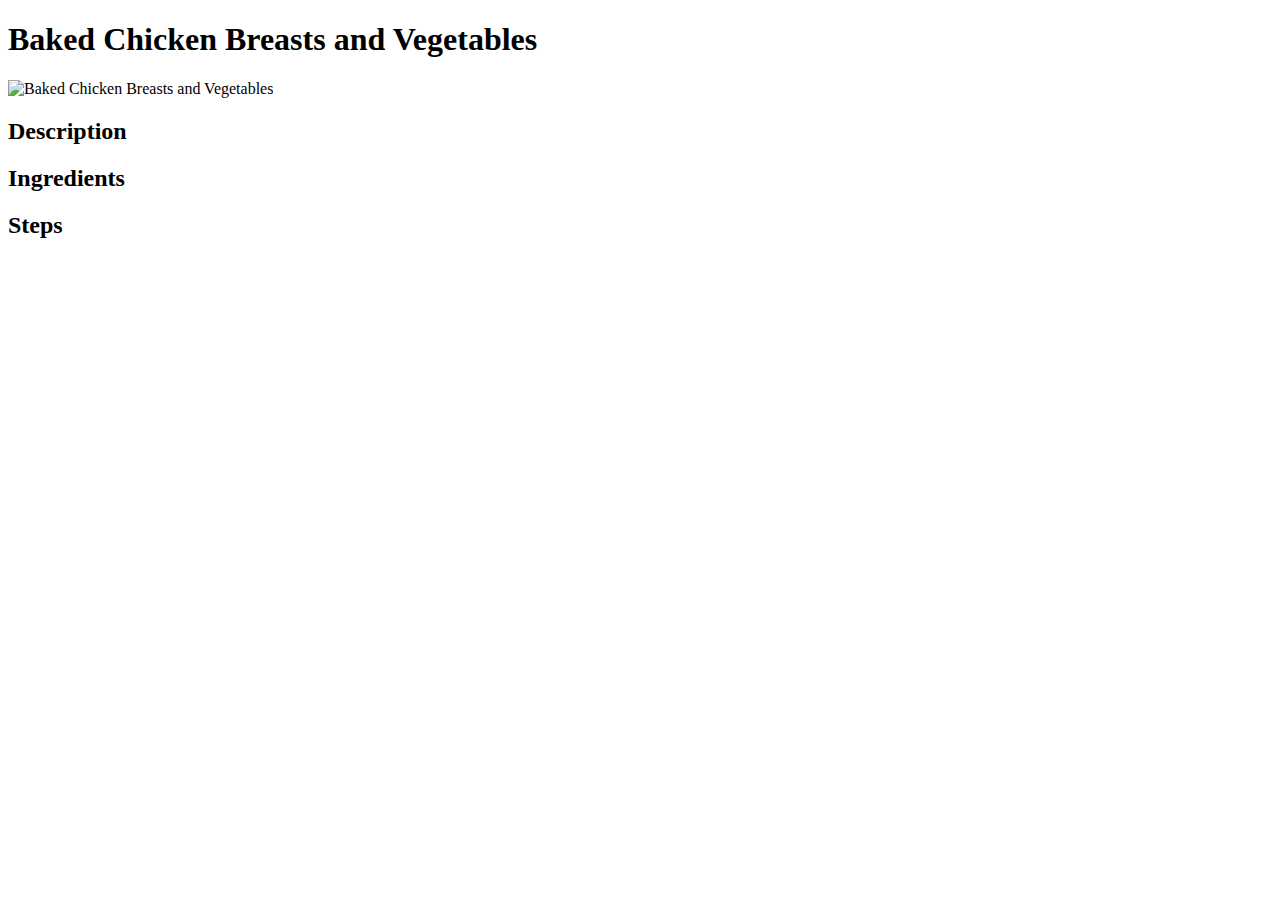
==== recipes/bcbnv.html @ 27ac7faf "forgot to push as I proceeded." ====
<!DOCTYPE html>
<html lang="en">

<head>
  <meta charset="UTF-8">
  <meta name="viewport" content="width=device-width, initial-scale=1.0">
  <meta http-equiv="X-UA-Compatible" content="ie=edge">
  <title>Document</title>
</head>

<body>

  <h1>Baked Chicken Breasts and Vegetables</h1>
  <img src="../images/baked.jpeg" alt="Baked Chicken Breasts and Vegetables">

  <h2>Description</h2>

  <p></p>

  <h2>Ingredients</h2>

  <ul>

  </ul>

  <h2>Steps</h2>

  <ol>

  </ol>





</body>

</html>
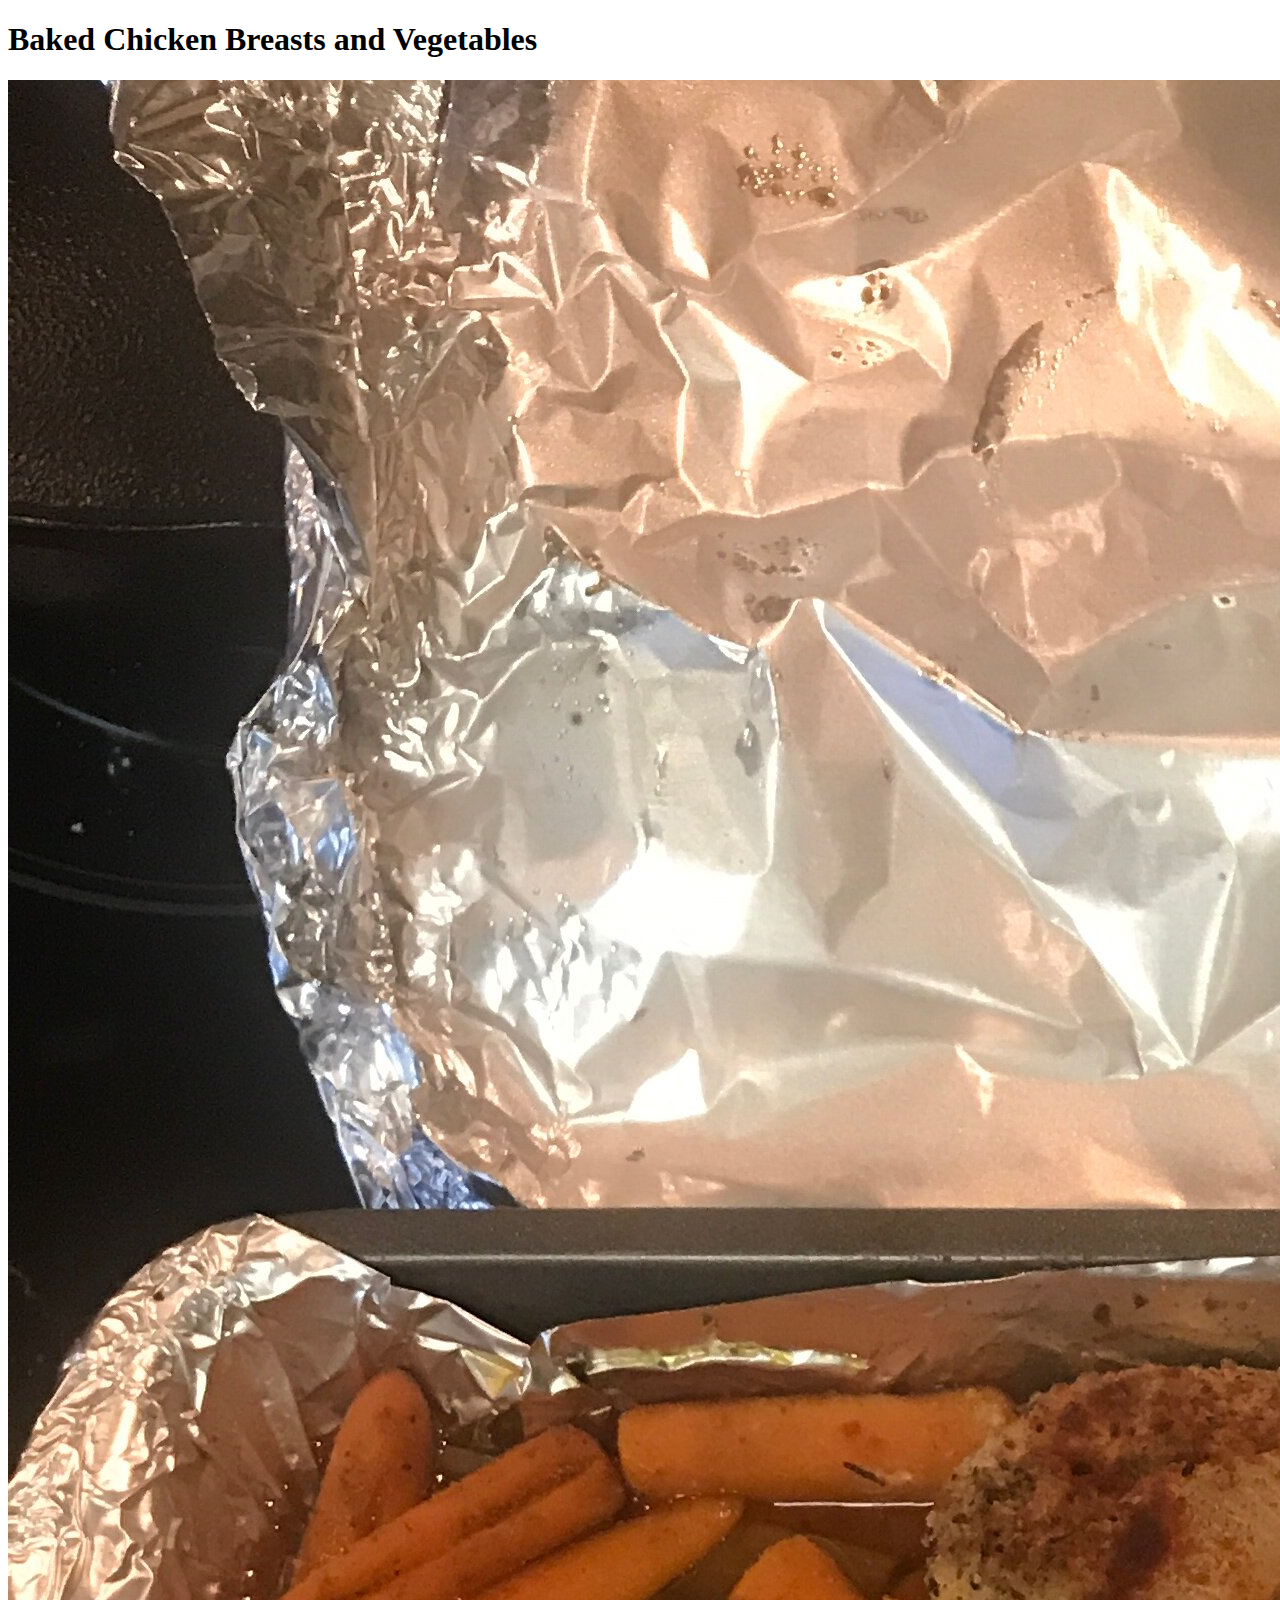
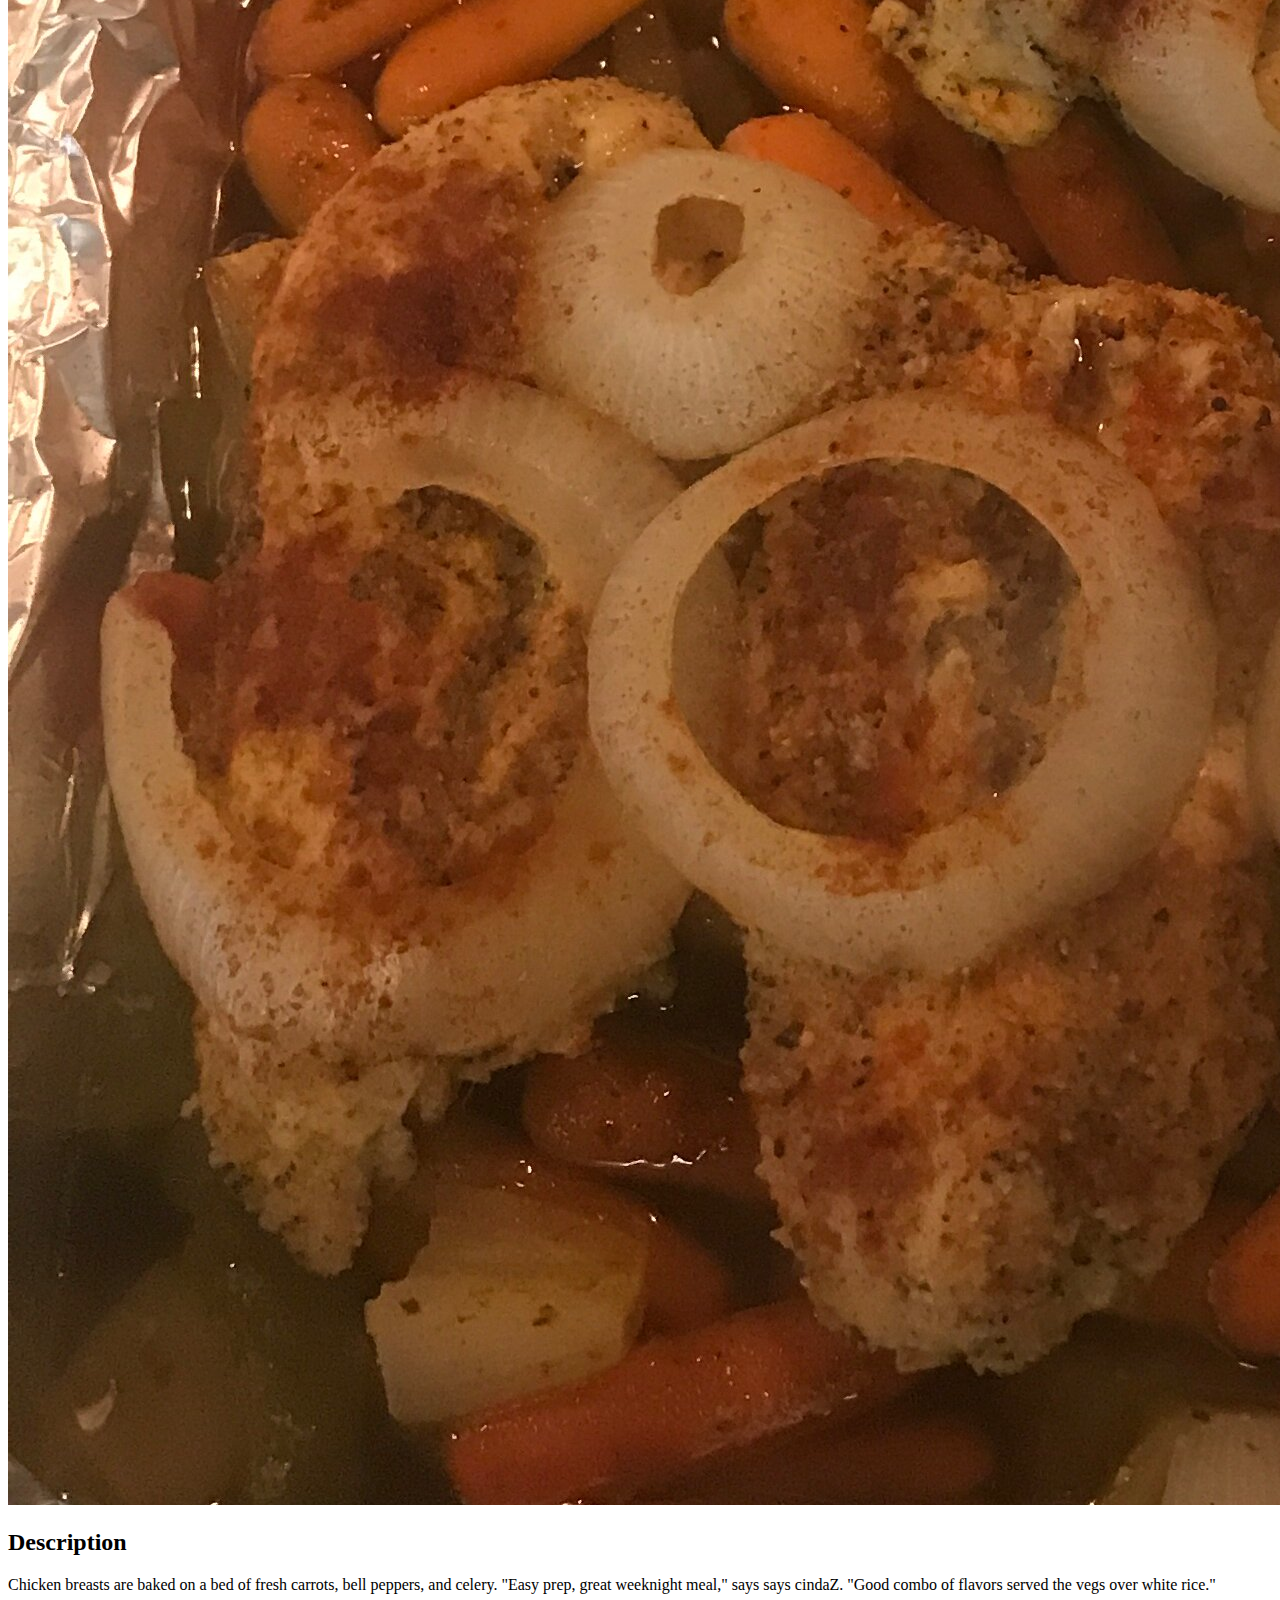
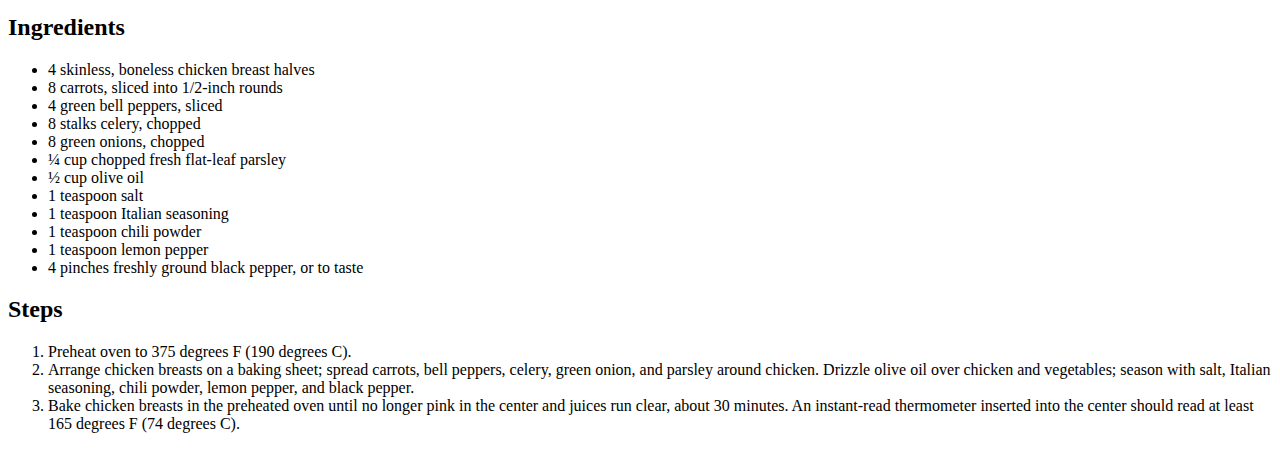
==== commit b1f30c37: "Final commit for the odin recipe project" ====
--- a/recipes/bcbnv.html
+++ b/recipes/bcbnv.html
@@ -15,18 +15,34 @@
 
   <h2>Description</h2>
 
-  <p></p>
+  <p>Chicken breasts are baked on a bed of fresh carrots, bell peppers, and celery. "Easy prep, great weeknight meal," says says cindaZ. "Good combo of flavors served the vegs over white rice."</p>
 
   <h2>Ingredients</h2>
 
   <ul>
-
+    <li>4 skinless, boneless chicken breast halves</li>
+    <li>8 carrots, sliced into 1/2-inch rounds</li>
+    <li>4 green bell peppers, sliced</li>
+    <li>8 stalks celery, chopped</li>
+    <li>8 green onions, chopped</li>
+    <li>¼ cup chopped fresh flat-leaf parsley</li>
+    <li>½ cup olive oil</li>
+    <li>1 teaspoon salt</li>
+    <li>1 teaspoon Italian seasoning</li>
+    <li>1 teaspoon chili powder</li>
+    <li>1 teaspoon lemon pepper</li>
+    <li>4 pinches freshly ground black pepper, or to taste</li>
   </ul>
 
   <h2>Steps</h2>
 
   <ol>
+    <li>Preheat oven to 375 degrees F (190 degrees C).</li>
 
+    <li>Arrange chicken breasts on a baking sheet; spread carrots, bell peppers, celery, green onion, and parsley around chicken. Drizzle olive oil over chicken and vegetables; season with salt, Italian seasoning, chili powder, lemon pepper, and
+      black pepper.</li>
+
+    <li>Bake chicken breasts in the preheated oven until no longer pink in the center and juices run clear, about 30 minutes. An instant-read thermometer inserted into the center should read at least 165 degrees F (74 degrees C).</li>
   </ol>
 
 
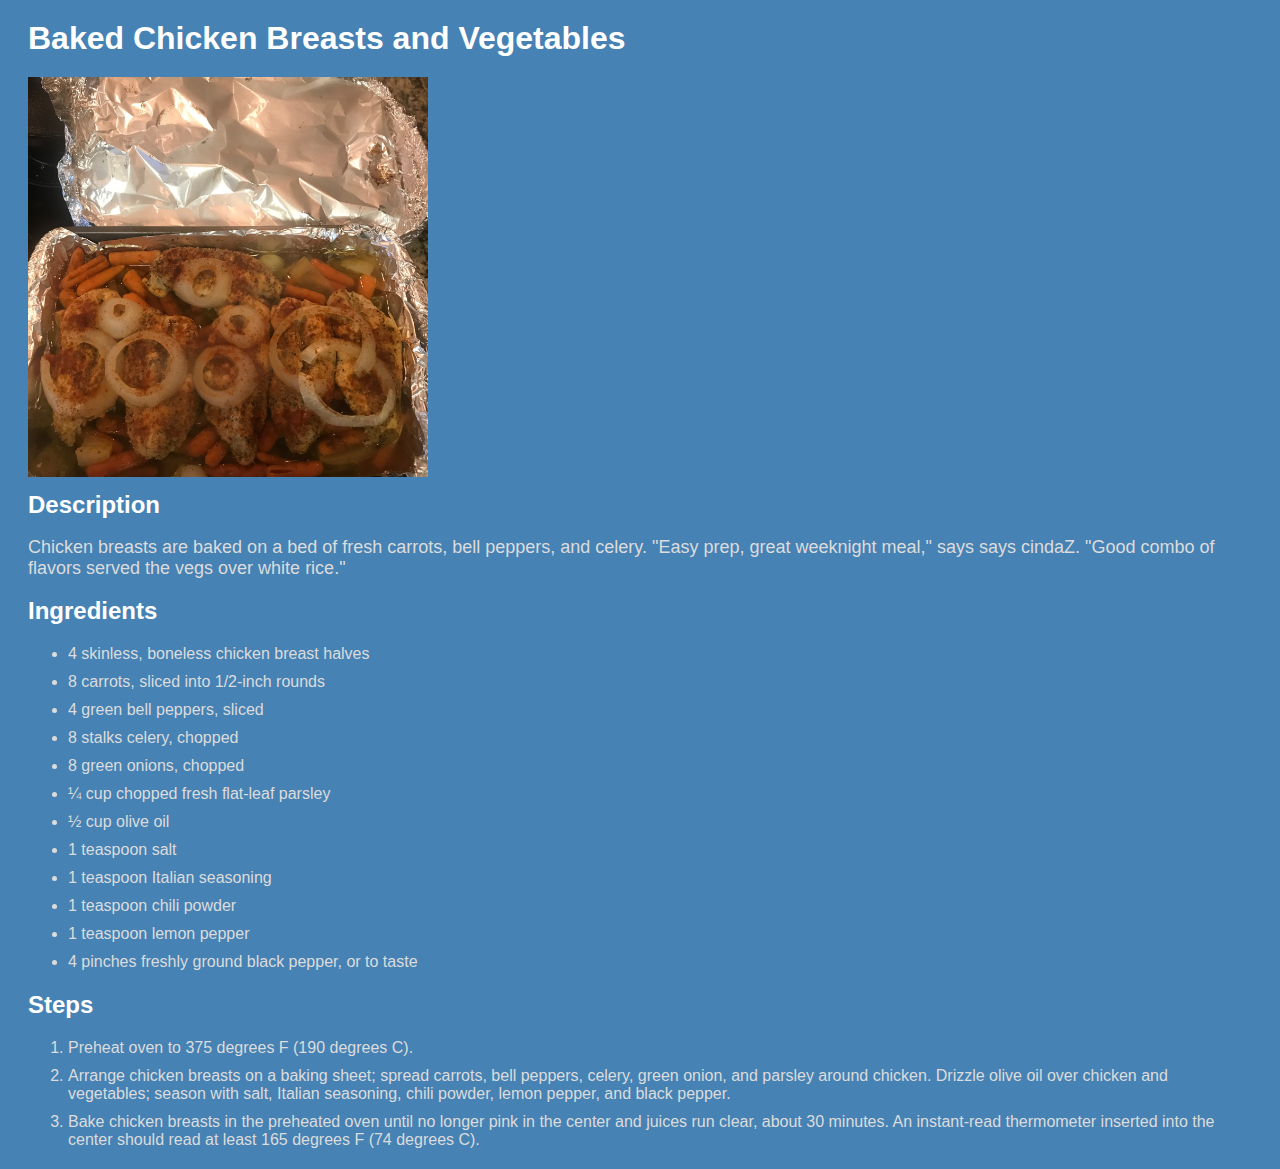
==== commit ec22190e: "Added style sheet to recipe site" ====
--- a/recipes/bcbnv.html
+++ b/recipes/bcbnv.html
@@ -5,7 +5,8 @@
   <meta charset="UTF-8">
   <meta name="viewport" content="width=device-width, initial-scale=1.0">
   <meta http-equiv="X-UA-Compatible" content="ie=edge">
-  <title>Document</title>
+  <link rel="stylesheet" href="../style.css">
+  <title>Baked Chicken Breast</title>
 </head>
 
 <body>
@@ -19,30 +20,32 @@
 
   <h2>Ingredients</h2>
 
-  <ul>
-    <li>4 skinless, boneless chicken breast halves</li>
-    <li>8 carrots, sliced into 1/2-inch rounds</li>
-    <li>4 green bell peppers, sliced</li>
-    <li>8 stalks celery, chopped</li>
-    <li>8 green onions, chopped</li>
-    <li>¼ cup chopped fresh flat-leaf parsley</li>
-    <li>½ cup olive oil</li>
-    <li>1 teaspoon salt</li>
-    <li>1 teaspoon Italian seasoning</li>
-    <li>1 teaspoon chili powder</li>
-    <li>1 teaspoon lemon pepper</li>
-    <li>4 pinches freshly ground black pepper, or to taste</li>
+  <ul class="ingredients_list">
+    <li class="ingredients_list_item">4 skinless, boneless chicken breast halves</li>
+    <li class="ingredients_list_item">8 carrots, sliced into 1/2-inch rounds</li>
+    <li class="ingredients_list_item">4 green bell peppers, sliced</li>
+    <li class="ingredients_list_item">8 stalks celery, chopped</li>
+    <li class="ingredients_list_item">8 green onions, chopped</li>
+    <li class="ingredients_list_item">¼ cup chopped fresh flat-leaf parsley</li>
+    <li class="ingredients_list_item">½ cup olive oil</li>
+    <li class="ingredients_list_item">1 teaspoon salt</li>
+    <li class="ingredients_list_item">1 teaspoon Italian seasoning</li>
+    <li class="ingredients_list_item">1 teaspoon chili powder</li>
+    <li class="ingredients_list_item">1 teaspoon lemon pepper</li>
+    <li class="ingredients_list_item">4 pinches freshly ground black pepper, or to taste</li>
   </ul>
 
   <h2>Steps</h2>
 
-  <ol>
-    <li>Preheat oven to 375 degrees F (190 degrees C).</li>
+  <ol class="steps_list">
+    <li class="steps_list_item">Preheat oven to 375 degrees F (190 degrees C).</li>
 
-    <li>Arrange chicken breasts on a baking sheet; spread carrots, bell peppers, celery, green onion, and parsley around chicken. Drizzle olive oil over chicken and vegetables; season with salt, Italian seasoning, chili powder, lemon pepper, and
+    <li class="steps_list_item">Arrange chicken breasts on a baking sheet; spread carrots, bell peppers, celery, green onion, and parsley around chicken. Drizzle olive oil over chicken and vegetables; season with salt, Italian seasoning, chili
+      powder, lemon pepper, and
       black pepper.</li>
 
-    <li>Bake chicken breasts in the preheated oven until no longer pink in the center and juices run clear, about 30 minutes. An instant-read thermometer inserted into the center should read at least 165 degrees F (74 degrees C).</li>
+    <li class="steps_list_item">Bake chicken breasts in the preheated oven until no longer pink in the center and juices run clear, about 30 minutes. An instant-read thermometer inserted into the center should read at least 165 degrees F (74 degrees
+      C).</li>
   </ol>
 
 
--- a/style.css
+++ b/style.css
@@ -0,0 +1,55 @@
+/* Odins Recipoe Style Sheet for the Odin projet */
+/* By:Allen Smith 01-17-2022 */
+/* I need to remember to add comments to all my prohects */
+/* even when it isnt specified. For my own sanity */
+body {
+  background: SteelBlue;
+  font-family: 'Verdana', sans-serif;
+  color: Gainsboro;
+}
+
+h1,
+h2 {
+  color: white;
+  font-family: 'Tahoma', sans-serif;
+}
+
+h1 {
+  margin: 20px;
+}
+
+h2 {
+  margin: 10px 20px;
+}
+
+img {
+  width: 400px;
+  margin-left: 20px;
+}
+
+p {
+  margin-left: 20px;
+  font-size: 18px;
+}
+
+.link_list {
+  font-size: 28px;
+}
+
+.link_list_item {
+  margin-top: 10px;
+}
+
+.list_link {
+  color: purple;
+}
+
+.ingredients_list,
+.steps_list {
+  margin: 20px;
+}
+
+.ingredients_list_item,
+.steps_list_item {
+  margin-top: 10px;
+}